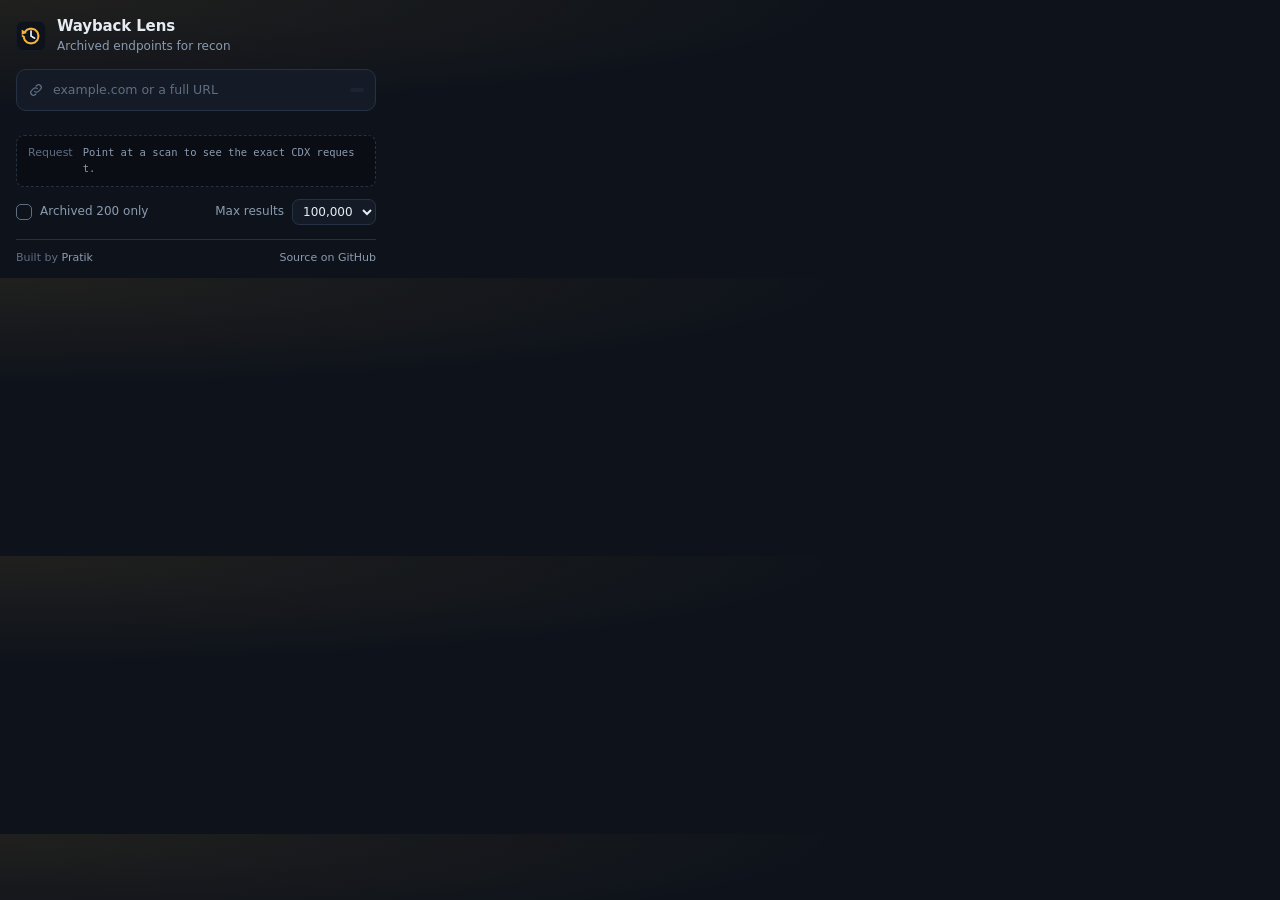
==== popup.html @ 619f1aeb "Add Wayback Lens Chrome extension source files and documentation" ====
<!DOCTYPE html>
<html lang="en">
<head>
  <meta charset="UTF-8">
  <title>Wayback Lens</title>
  <link rel="stylesheet" href="src/theme.css">
  <link rel="stylesheet" href="src/popup.css">
</head>
<body>
  <header class="top">
    <img src="icons/icon-48.png" alt="" class="mark" width="30" height="30">
    <div>
      <h1>Wayback Lens</h1>
      <p>Archived endpoints for recon</p>
    </div>
  </header>

  <label class="target" for="target">
    <svg class="i"><use href="#i-link"/></svg>
    <input id="target" type="text" spellcheck="false" autocomplete="off" placeholder="example.com or a full URL">
    <span id="scope" class="scope" aria-live="polite"></span>
  </label>

  <nav id="modes" class="modes" aria-label="Scan type"></nav>

  <div class="preview">
    <span>Request</span>
    <code id="qprev">Point at a scan to see the exact CDX request.</code>
  </div>

  <div class="opts">
    <label class="chk"><input type="checkbox" id="live"><span class="box"></span>Archived 200 only</label>
    <label class="lim">Max results
      <select id="limit">
        <option value="10000">10,000</option>
        <option value="100000" selected>100,000</option>
        <option value="500000">500,000</option>
      </select>
    </label>
  </div>

  <div id="recent" class="recent" hidden></div>

  <footer>
    <span>Built by <a href="https://github.com/pratik-khairnar-sec" target="_blank" rel="noopener">Pratik</a></span>
    <a href="https://github.com/pratik-khairnar-sec/wayback-lens" target="_blank" rel="noopener">Source on GitHub</a>
  </footer>

  <div id="toast" class="toast" role="status" aria-live="polite"></div>
  <script src="src/core.js"></script>
  <script src="src/popup.js"></script>
</body>
</html>
---- src/theme.css ----
/* Shared design tokens. Palette: ink (blue-black), amber (archive), red (risk), teal (OK). */
:root {
  --ink: #0e131b;  --panel: #141b26;  --raise: #1b2433;  --line: #263143;
  --text: #e7ecf3; --mute: #8b9bb0;   --faint: #5f6e83;
  --amber: #f4b13e; --amber-ink: #1b1305; --red: #ff6b5e; --orange: #f08a3c;
  --teal: #47d1b0;  --blue: #6aa8ff;
  --mono: ui-monospace, "SF Mono", "JetBrains Mono", Menlo, Consolas, monospace;
  --sans: system-ui, -apple-system, "Segoe UI", Roboto, "Helvetica Neue", sans-serif;
  color-scheme: dark;
}
* { box-sizing: border-box; margin: 0; padding: 0; }
body { background: var(--ink); color: var(--text); font: 13px/1.45 var(--sans); -webkit-font-smoothing: antialiased; }
button, input, select { font: inherit; color: inherit; }
button { background: none; border: 0; cursor: pointer; }
a { color: inherit; }
:focus-visible { outline: 2px solid var(--amber); outline-offset: 2px; border-radius: 4px; }
svg.i { width: 16px; height: 16px; fill: none; stroke: currentColor; stroke-width: 1.8;
        stroke-linecap: round; stroke-linejoin: round; flex: none; }
::selection { background: rgba(244, 177, 62, .35); }
@media (prefers-reduced-motion: reduce) { *, *::before, *::after { animation: none !important; transition: none !important; } }
[hidden] { display: none !important; }
---- src/popup.css ----
body { width: 392px; padding: 16px 16px 12px;
  background: radial-gradient(120% 70% at 0% 0%, rgba(244,177,62,.08), transparent 55%), var(--ink); }

.top { display: flex; align-items: center; gap: 11px; margin-bottom: 14px; }
.mark { border-radius: 8px; }
h1 { font-size: 15px; font-weight: 650; letter-spacing: -.01em; }
.top p { color: var(--mute); font-size: 12px; }

.target { display: flex; align-items: center; gap: 9px; padding: 0 11px; height: 42px;
  background: var(--panel); border: 1px solid var(--line); border-radius: 10px; color: var(--faint);
  transition: border-color .15s, box-shadow .15s, color .15s; }
.target:focus-within { border-color: var(--amber); color: var(--amber); box-shadow: 0 0 0 3px rgba(244,177,62,.14); }
.target input { flex: 1; min-width: 0; background: none; border: 0; outline: 0; color: var(--text);
  font-family: var(--mono); font-size: 12.5px; }
.target input::placeholder { color: var(--faint); font-family: var(--sans); }
.scope { font-size: 11px; padding: 2px 7px; border-radius: 99px; background: var(--raise); color: var(--mute);
  max-width: 120px; overflow: hidden; text-overflow: ellipsis; white-space: nowrap; }
.scope.bad { color: var(--red); }

.modes { display: grid; grid-template-columns: 1fr 1fr; gap: 8px; margin-top: 12px; }
.mode { display: flex; gap: 10px; align-items: flex-start; text-align: left; padding: 11px 11px 12px;
  background: var(--panel); border: 1px solid var(--line); border-radius: 10px;
  transition: border-color .15s, background .15s, transform .1s; }
.mode svg.i { width: 18px; height: 18px; margin-top: 1px; color: var(--amber); }
.mode b { display: block; font-weight: 600; font-size: 12.5px; }
.mode small { display: block; color: var(--mute); font-size: 11px; line-height: 1.35; margin-top: 2px; }
.mode:hover, .mode:focus-visible { border-color: rgba(244,177,62,.55); background: var(--raise); }
.mode:active { transform: scale(.98); }
.mode[data-mode="sensitive"] svg.i { color: var(--red); }

.preview { margin-top: 12px; padding: 9px 11px; background: #0a0e14; border: 1px dashed var(--line);
  border-radius: 8px; display: flex; gap: 10px; align-items: baseline; min-height: 34px; }
.preview span { color: var(--faint); font-size: 11px; flex: none; }
.preview code { font-family: var(--mono); font-size: 10.5px; color: var(--mute); line-height: 1.5;
  display: -webkit-box; -webkit-line-clamp: 2; -webkit-box-orient: vertical; overflow: hidden; word-break: break-all; }

.opts { display: flex; justify-content: space-between; align-items: center; margin-top: 12px; color: var(--mute); font-size: 12px; }
.chk { display: flex; align-items: center; gap: 8px; cursor: pointer; }
.chk input { position: absolute; opacity: 0; }
.box { width: 16px; height: 16px; border-radius: 5px; border: 1.5px solid var(--faint); display: grid; place-items: center; transition: .15s; }
.chk input:checked + .box { background: var(--amber); border-color: var(--amber); }
.chk input:checked + .box::after { content: ""; width: 4px; height: 8px; border: solid var(--amber-ink); border-width: 0 2px 2px 0; transform: rotate(45deg) translate(-1px,-1px); }
.chk input:focus-visible + .box { outline: 2px solid var(--amber); outline-offset: 2px; }
.lim { display: flex; align-items: center; gap: 8px; }
select { background: var(--panel); border: 1px solid var(--line); border-radius: 7px; padding: 4px 6px; font-size: 12px; color: var(--text); }

.recent { margin-top: 12px; display: flex; flex-wrap: wrap; gap: 6px; align-items: center; }
.recent::before { content: "Recent"; color: var(--faint); font-size: 11px; margin-right: 2px; }
.recent button { font-family: var(--mono); font-size: 11px; padding: 3px 8px; border-radius: 99px;
  background: var(--panel); border: 1px solid var(--line); color: var(--mute); }
.recent button:hover { color: var(--text); border-color: var(--faint); }

footer { margin-top: 14px; padding-top: 10px; border-top: 1px solid var(--line); display: flex; justify-content: space-between;
  font-size: 11px; color: var(--faint); }
footer a { color: var(--mute); text-decoration: none; }
footer a:hover { color: var(--amber); }

.toast { position: fixed; left: 16px; right: 16px; bottom: 12px; padding: 9px 12px; border-radius: 8px; font-size: 12px;
  background: var(--raise); border: 1px solid var(--red); opacity: 0; transform: translateY(8px); pointer-events: none; transition: .2s; }
.toast.show { opacity: 1; transform: none; }
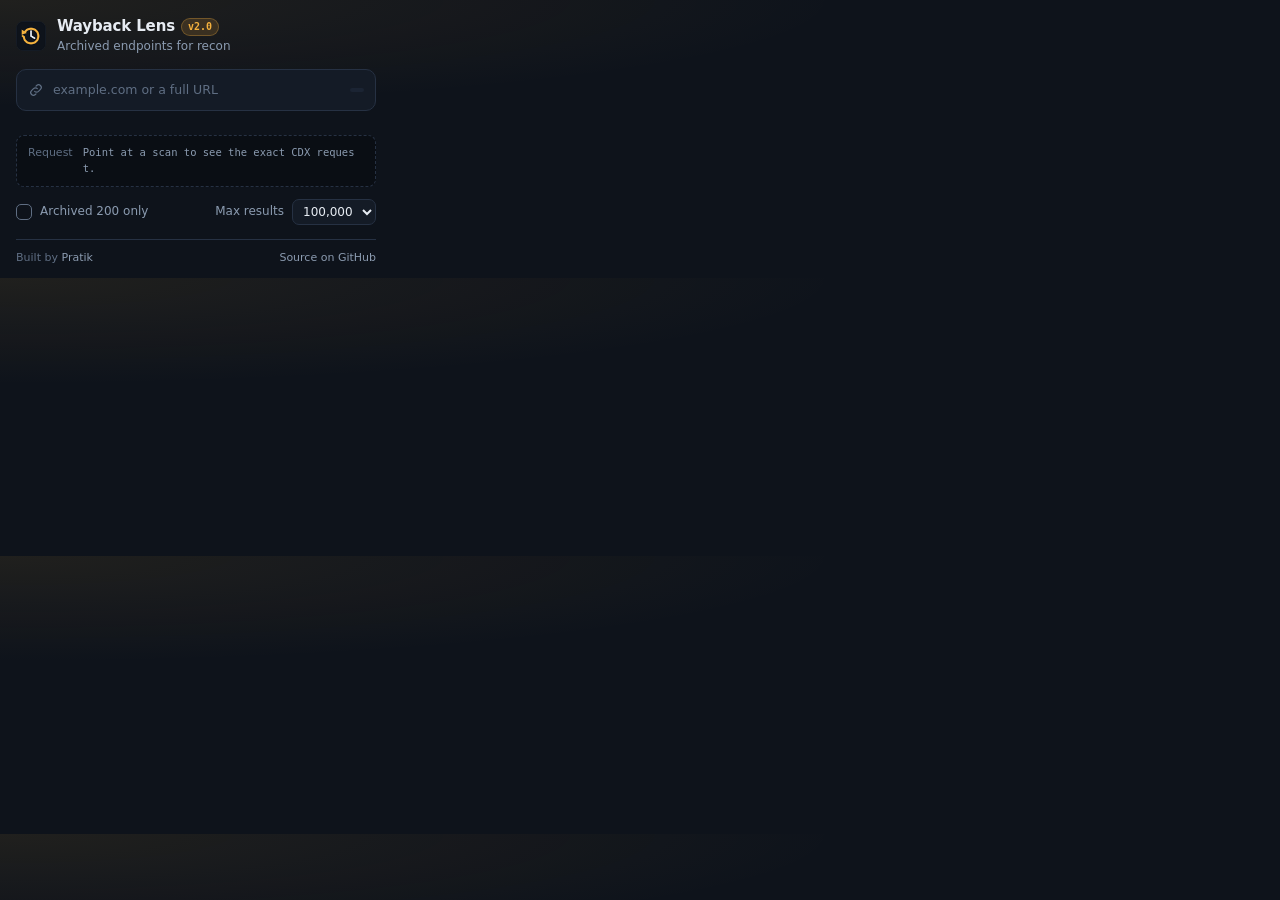
==== commit 9906ad71: "feat: release v2.0.0 - parameter mining, API discovery, CLI pipelines & OSINT pivots" ====
--- a/popup.html
+++ b/popup.html
@@ -10,7 +10,10 @@
   <header class="top">
     <img src="icons/icon-48.png" alt="" class="mark" width="30" height="30">
     <div>
-      <h1>Wayback Lens</h1>
+      <div style="display: flex; align-items: center; gap: 6px;">
+        <h1>Wayback Lens</h1>
+        <span style="font-size: 10px; font-weight: 700; font-family: var(--mono); color: var(--amber); background: rgba(244,177,62,.15); padding: 1px 6px; border-radius: 99px; border: 1px solid rgba(244,177,62,.3);">v2.0</span>
+      </div>
       <p>Archived endpoints for recon</p>
     </div>
   </header>
--- a/src/popup.css
+++ b/src/popup.css
@@ -27,6 +27,8 @@
 .mode:hover, .mode:focus-visible { border-color: rgba(244,177,62,.55); background: var(--raise); }
 .mode:active { transform: scale(.98); }
 .mode[data-mode="sensitive"] svg.i { color: var(--red); }
+.mode[data-mode="api"] svg.i { color: var(--teal); }
+.mode:last-child:nth-child(odd) { grid-column: 1 / -1; }
 
 .preview { margin-top: 12px; padding: 9px 11px; background: #0a0e14; border: 1px dashed var(--line);
   border-radius: 8px; display: flex; gap: 10px; align-items: baseline; min-height: 34px; }
